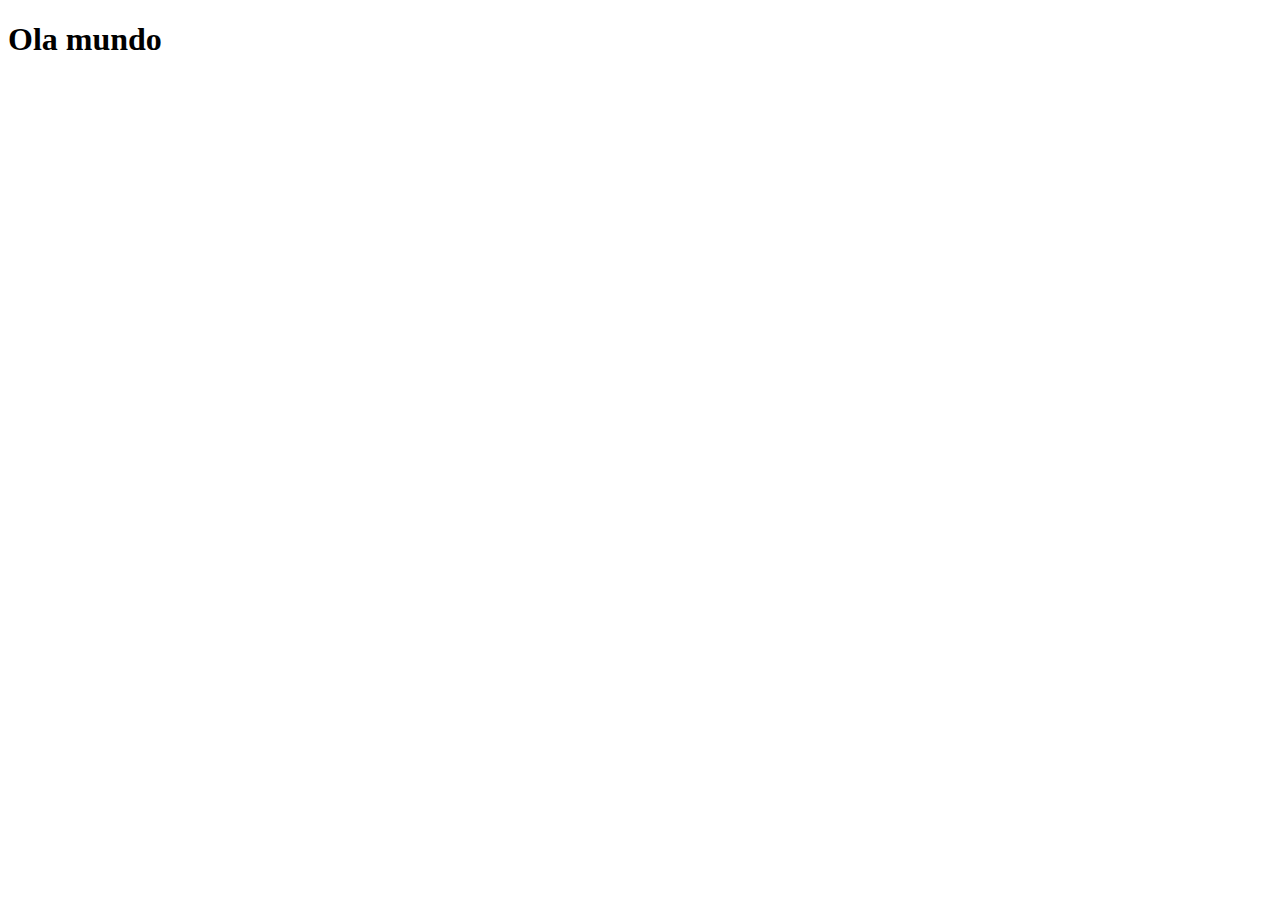
==== index.html @ be56c3b7 "criei a pagina principal" ====
<!DOCTYPE html>
<html lang="pt-br">
<head>
    <meta charset="UTF-8">
    <meta name="viewport" content="width=device-width, initial-scale=1.0">
    <title>Projeto redes Sociais</title>
    <link rel="shortcut icon" href="favicon.ico" type="image/x-icon">
</head>
<body>
    <h1>Ola mundo</h1>
</body>
</html>
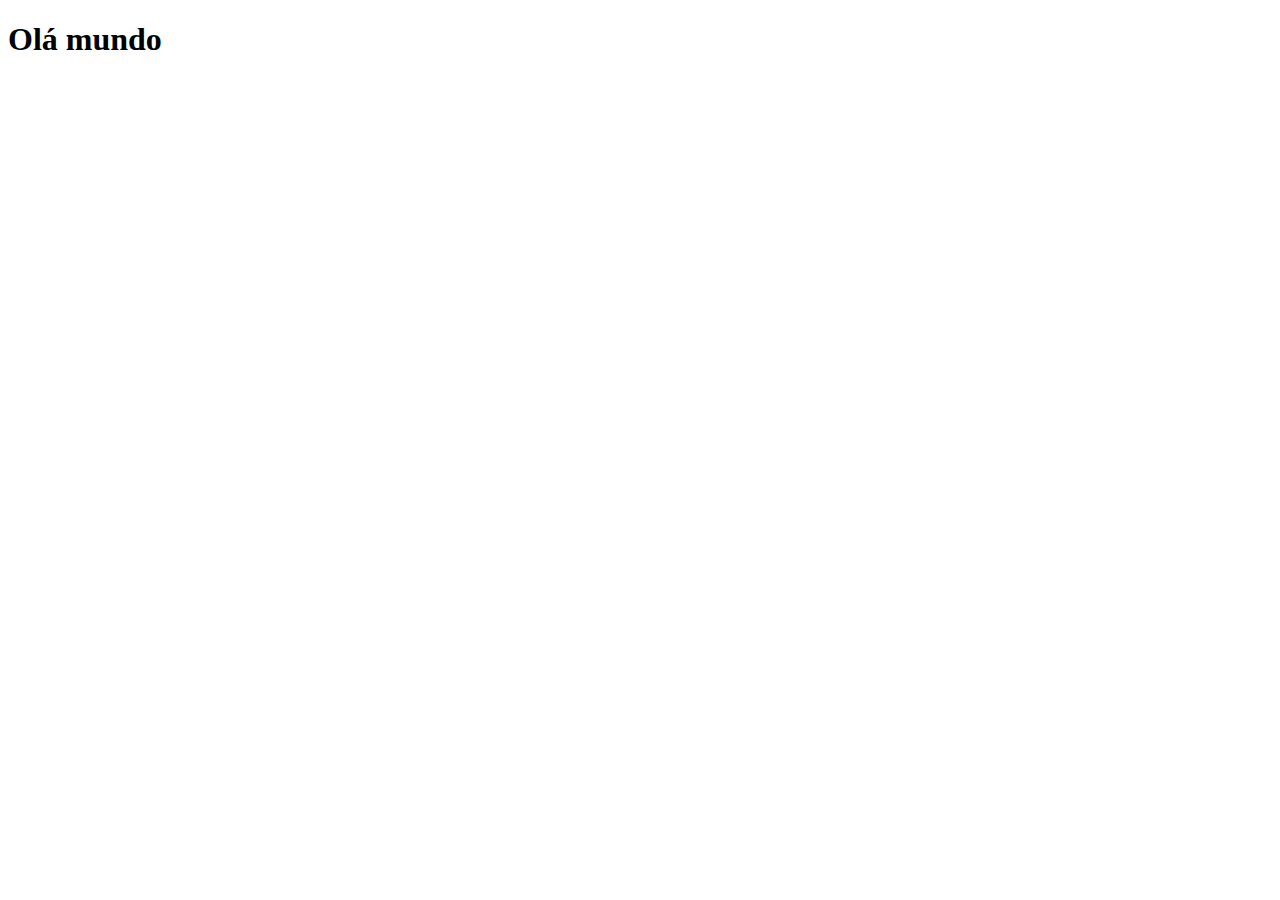
==== commit af61c26a: "Update index.html" ====
--- a/index.html
+++ b/index.html
@@ -7,6 +7,6 @@
     <link rel="shortcut icon" href="favicon.ico" type="image/x-icon">
 </head>
 <body>
-    <h1>Ola mundo</h1>
+    <h1>Olá mundo</h1>
 </body>
 </html>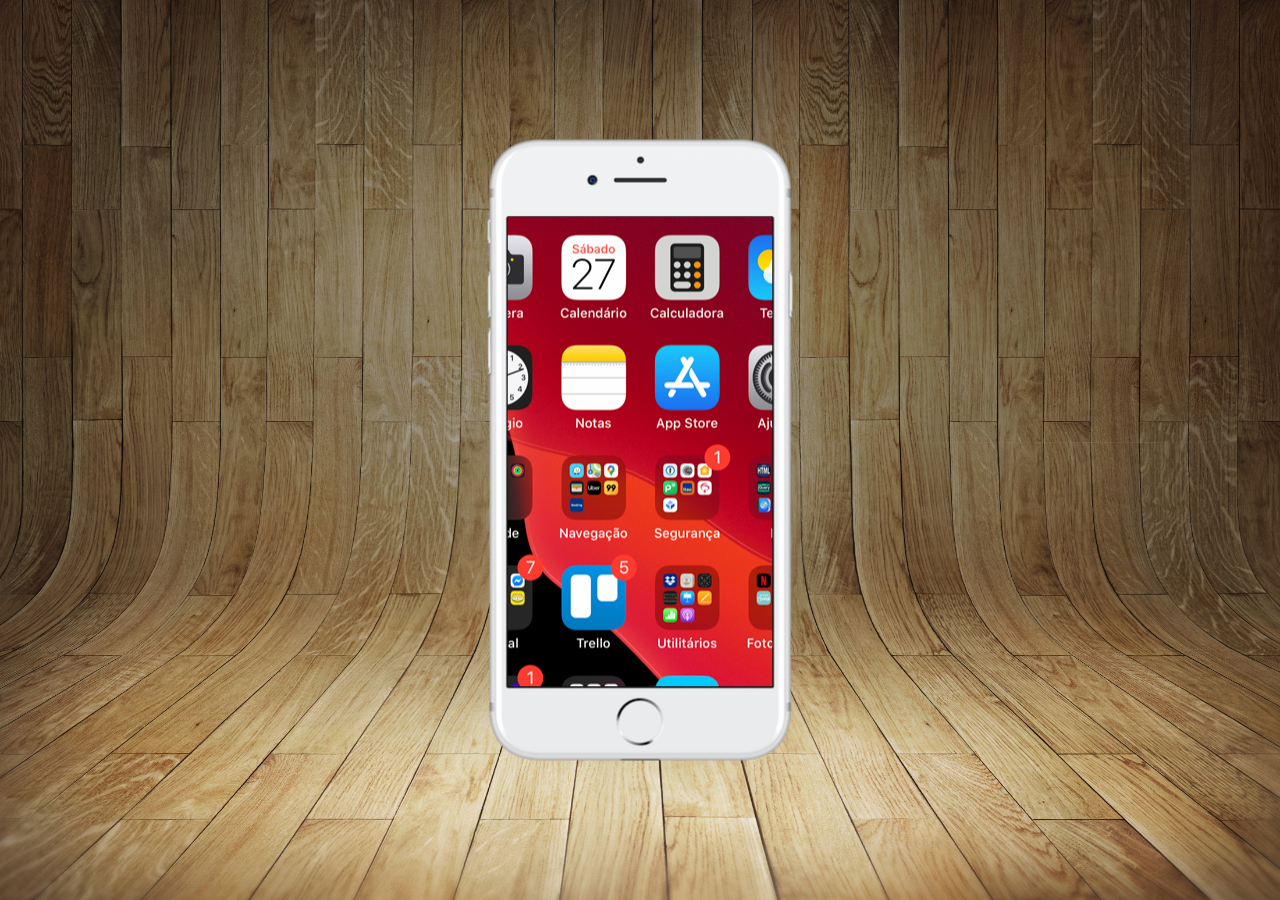
==== commit 9a52405a: "atualização desafio 13" ====
--- a/index.html
+++ b/index.html
@@ -5,8 +5,18 @@
     <meta name="viewport" content="width=device-width, initial-scale=1.0">
     <title>Projeto redes Sociais</title>
     <link rel="shortcut icon" href="favicon.ico" type="image/x-icon">
+    <link rel="stylesheet" href="/projeto-social/estilos.css">
 </head>
 <body>
-    <h1>Olá mundo</h1>
+    <main>
+        <section id= "telefone">
+
+            <iframe src="home.html" name="tela" id="tela" frameborder="0"></iframe>
+
+        </section>
+        <section id="redes-sociais">
+
+        </section>
+    </main>
 </body>
 </html>--- a/projeto-social/estilos.css
+++ b/projeto-social/estilos.css
@@ -0,0 +1,41 @@
+@charset "UTF-8";
+* {
+    margin: 0px;
+    padding: 0px;
+    font-family: Arial, Helvetica, sans-serif;
+}
+html, body {
+    height: 100vh;
+    width: 100vw;
+    background-color: black;
+}
+body {
+    background:url(../imagens/fundo-madeira.jpg)no-repeat top center;
+    background-size: cover;
+    background-attachment:fixed ;
+}
+main {
+    height: 100vh;
+    position: relative;
+}
+
+section#telefone{
+    position: absolute;
+    top: 50%;
+    left: 50%;
+    transform: translate(-50%, -50%);
+    
+    height: 627px;
+    width: 311px;
+    background: url(../imagens/frame-iphone.png) no-repeat;
+}
+iframe#tela {
+    position: relative;
+    top: 80px;
+    left: 23px;
+
+    width: 265px;
+    height: 470px;
+
+
+}
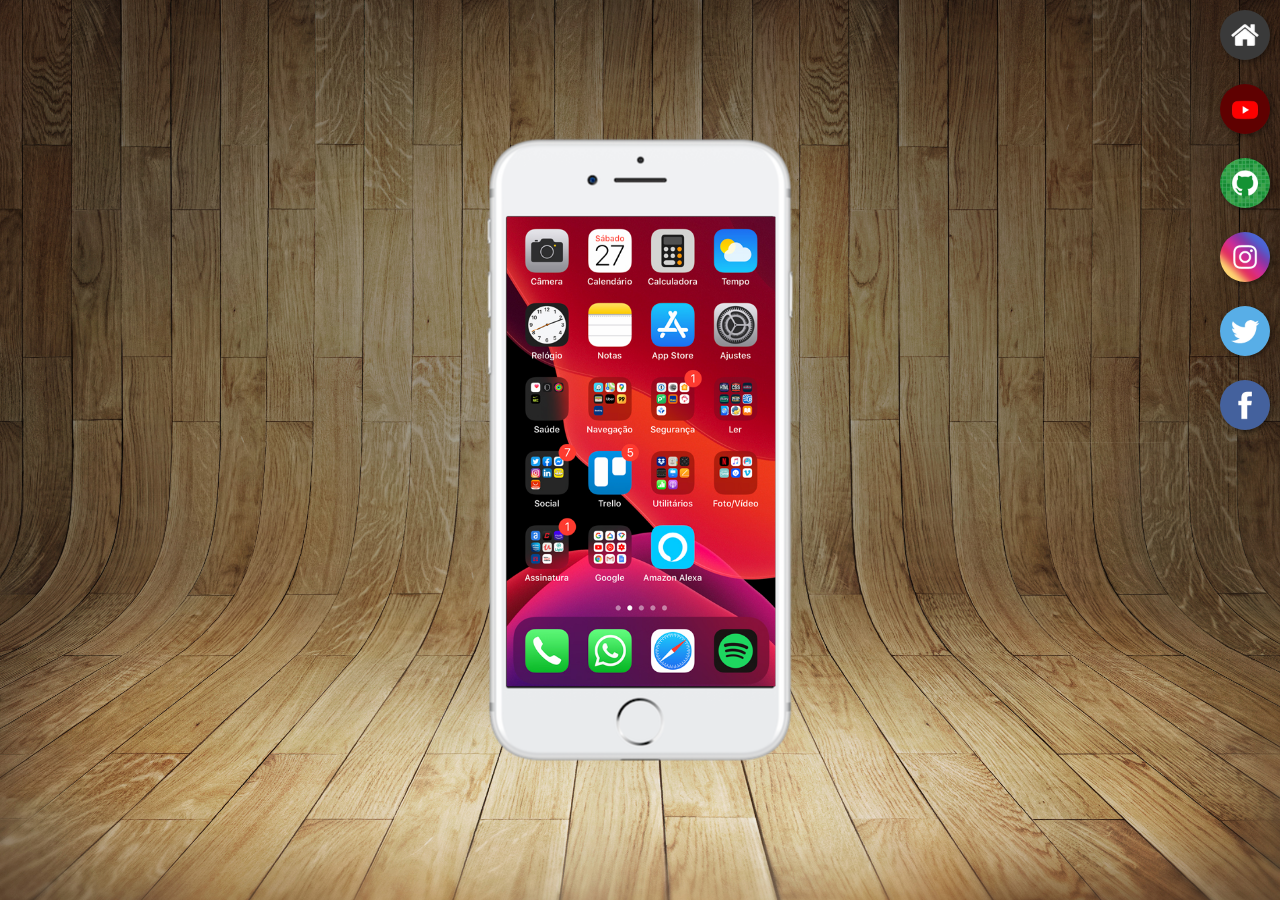
==== commit 70ea7e05: "atualizações desafio 13" ====
--- a/index.html
+++ b/index.html
@@ -11,11 +11,30 @@
     <main>
         <section id= "telefone">
 
-            <iframe src="home.html" name="tela" id="tela" frameborder="0"></iframe>
+            <iframe src="home.html" name="tela" id="tela" frameborder="0">
+                Seu navegador não é compatível com isso...
+            </iframe>
 
         </section>
         <section id="redes-sociais">
-
+            <a href="" target="tela">
+                <img src="imagens/logo-home.jpg" alt="home">
+            </a><br>
+            <a href="https://www.youtube.com/@CursoemVideo" target="tela">
+                <img src="imagens/logo-youtube.jpg" alt="logo-youtube">
+            </a><br>
+            <a href="https://github.com/devpabloh" target="tela">
+                <img src="imagens/logo-github.jpg" alt="logo-github">
+            </a><br>
+            <a href="https://www.instagram.com/pablo_h_contador/" target="tela">
+                <img src="imagens/logo-instagram.jpg" alt="logo-instagram">
+            </a><br>
+            <a href="https://twitter.com/PabloAnbu" target="tela">
+                <img src="imagens/logo-twitter.jpg" alt="logo-twitter">
+            </a><br>
+            <a href="https://www.facebook.com/pablo.henrique.739978/" target="tela">
+                <img src="imagens/logo-facebook.jpg" alt="logo-facebook">
+            </a><br>
         </section>
     </main>
 </body>
--- a/projeto-social/estilos.css
+++ b/projeto-social/estilos.css
@@ -27,15 +27,30 @@
     
     height: 627px;
     width: 311px;
-    background: url(../imagens/frame-iphone.png) no-repeat;
+    background: url(../imagens/frame-iphone.png)no-repeat;
 }
 iframe#tela {
     position: relative;
     top: 80px;
-    left: 23px;
+    left: 22px;
 
-    width: 265px;
+    width: 269px;
     height: 470px;
-
+}
+section#redes-sociais{
+    text-align: right;
+}
+section#redes-sociais img{
+    width: 50px;
+    margin: 10px;
+    border-radius: 50%;
+    box-shadow: 2px 2px 5px rgba(0, 0, 0, 0.401);
+    box-sizing: border-box;
 
 }
+section#redes-sociais img:hover {
+    border: 2px solid white;
+    transform: translate(-3px, -3px);
+    box-shadow: 5px 5px 10px black;
+    transition: transform .5s, border 1s;
+}
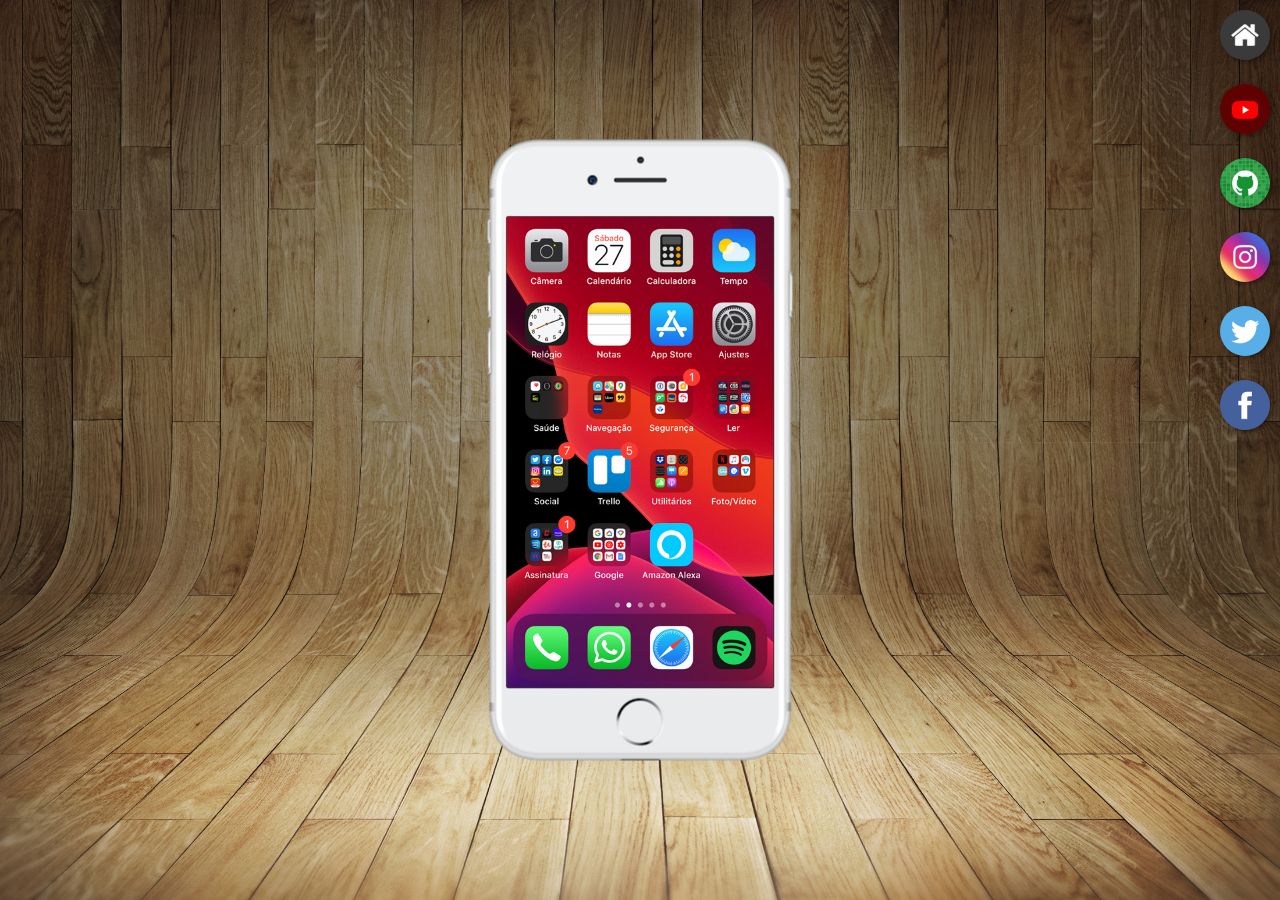
==== commit 881dd608: "finalizando o projeto redes sociais" ====
--- a/index.html
+++ b/index.html
@@ -10,7 +10,6 @@
 <body>
     <main>
         <section id= "telefone">
-
             <iframe src="home.html" name="tela" id="tela" frameborder="0">
                 Seu navegador não é compatível com isso...
             </iframe>
@@ -20,19 +19,19 @@
             <a href="" target="tela">
                 <img src="imagens/logo-home.jpg" alt="home">
             </a><br>
-            <a href="https://www.youtube.com/@CursoemVideo" target="tela">
+            <a href="youtube.html" target="tela">
                 <img src="imagens/logo-youtube.jpg" alt="logo-youtube">
             </a><br>
-            <a href="https://github.com/devpabloh" target="tela">
+            <a href="github.html" target="tela">
                 <img src="imagens/logo-github.jpg" alt="logo-github">
             </a><br>
-            <a href="https://www.instagram.com/pablo_h_contador/" target="tela">
+            <a href="instagram.html" target="tela">
                 <img src="imagens/logo-instagram.jpg" alt="logo-instagram">
             </a><br>
-            <a href="https://twitter.com/PabloAnbu" target="tela">
+            <a href="twitter.html" target="tela">
                 <img src="imagens/logo-twitter.jpg" alt="logo-twitter">
             </a><br>
-            <a href="https://www.facebook.com/pablo.henrique.739978/" target="tela">
+            <a href="facebook.html" target="tela">
                 <img src="imagens/logo-facebook.jpg" alt="logo-facebook">
             </a><br>
         </section>
--- a/projeto-social/estilos.css
+++ b/projeto-social/estilos.css
@@ -27,15 +27,15 @@
     
     height: 627px;
     width: 311px;
-    background: url(../imagens/frame-iphone.png)no-repeat;
+    background: url('../imagens/frame-iphone.png')no-repeat;
 }
 iframe#tela {
     position: relative;
     top: 80px;
     left: 22px;
 
-    width: 269px;
-    height: 470px;
+    width: 267px;
+    height: 471px;
 }
 section#redes-sociais{
     text-align: right;
